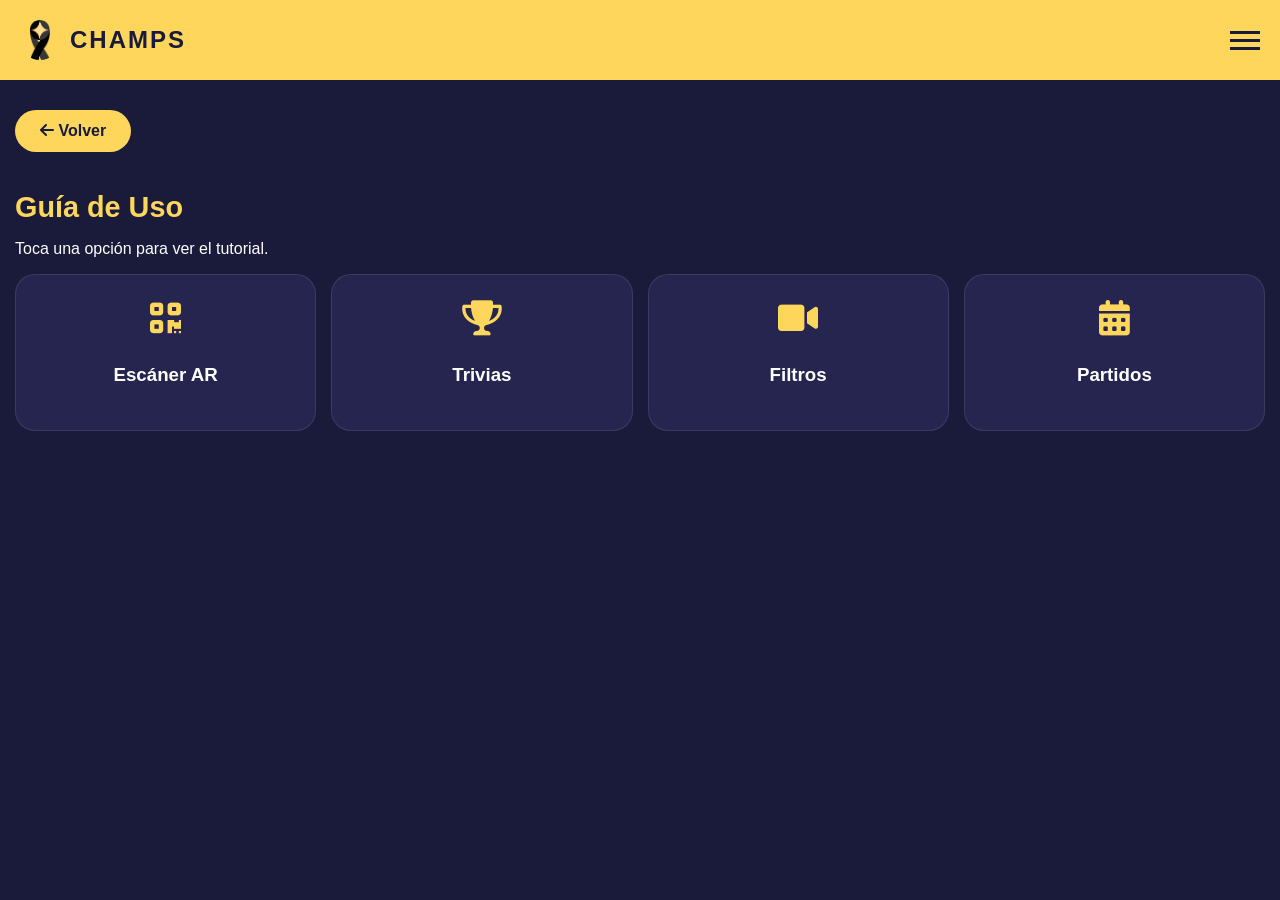
==== ayuda.html @ 4773a3d7 "primer comit:: subiendo proyecto" ====
<!DOCTYPE html>
<html lang="es">
<head>
    <meta charset="UTF-8">
    <meta name="viewport" content="width=device-width, initial-scale=1.0, maximum-scale=1.0, user-scalable=no">
    <title>CHAMPS - Centro de Ayuda</title>
    <link rel="stylesheet" href="menu.css">
    <link rel="stylesheet" href="ayuda.css">
    <link rel="stylesheet" href="https://cdnjs.cloudflare.com/ajax/libs/font-awesome/6.0.0/css/all.min.css">
</head>
<body>

<header class="navbar">
    <div class="logo-section">
        <div class="logo-icon">
            <img src="img/CHAMPS.png" alt="Logo Champs" class="brand-logo-img">
        </div>
        <h1 class="brand-name">CHAMPS</h1>
    </div>
    <div class="menu-icon" id="menuToggle">
        <span></span>
        <span></span>
        <span></span>
    </div>
</header>

    <nav class="mobile-menu" id="mobileMenu">
        <ul>
            <li><a href="PaginaPrincipall.html">Inicio</a></li>
            <li><a href="lector.html">Escáner AR</a></li>
            <li><a href="filtros.html">Filtros Video</a></li>
            <li><a href="trivias_menu.html">Trivias</a></li>
        </ul>
    </nav>

<main class="ayuda-container">
    <button class="btn-volver-ayuda" onclick="window.history.back()">
        <i class="fas fa-arrow-left"></i> Volver
    </button>
    
    <div class="intro-ayuda">
        <h2>Guía de Uso</h2>
        <p>Toca una opción para ver el tutorial.</p>
    </div>

    <div class="guia-grid">
        <div class="guia-card" onclick="openModal('video-escanner')">
            <i class="fas fa-qrcode icon-category"></i>
            <h3>Escáner AR</h3>
        </div>
        <div class="guia-card" onclick="openModal('video-trivias')">
            <i class="fas fa-trophy icon-category"></i>
            <h3>Trivias</h3>
        </div>
        <div class="guia-card" onclick="openModal('video-filtros')">
            <i class="fas fa-video icon-category"></i>
            <h3>Filtros</h3>
        </div>
        <div class="guia-card" onclick="openModal('video-partidos')">
            <i class="fas fa-calendar-alt icon-category"></i>
            <h3>Partidos</h3>
        </div>
    </div>
</main>

<div id="videoModal" class="modal">
    <div class="modal-content">
        <div class="modal-header">
            <h3 id="modalTitle">TUTORIAL</h3>
            <span class="close-modal" onclick="closeModal()">&times;</span>
        </div>
        
        <div class="modal-body-scroll">
            <div class="video-container">
                <video id="tutorialVideo" controls playsinline></video>
            </div>
            
            <div class="instructions-section">
                <h4>Pasos a seguir:</h4>
                <div id="instruccionesEscritas">
                    </div>
            </div>
        </div>
    </div>
</div>

<script src="ayuda.js"></script>
<script>
    const menuToggle = document.getElementById('menuToggle');
    const mobileMenu = document.getElementById('mobileMenu');
    menuToggle.onclick = () => mobileMenu.classList.toggle('active');
</script>

</body>
</html>
---- menu.css ----
:root {
    --yellow: #FFD65C;
    --dark-blue: #1A1A3A;
}


.navbar {
    background-color: var(--yellow);
    display: flex;
    justify-content: space-between;
    align-items: center;
    padding: 10px 20px;
    color: var(--dark-blue);
    position: sticky;
    top: 0;
    z-index: 1000;
}

.logo-section {
    display: flex;
    align-items: center;
    gap: 10px;
}

.brand-name {
    font-size: 1.5rem;
    font-weight: bold;
    letter-spacing: 2px;
}

.menu-icon {
    cursor: pointer;
    transition: transform 0.3s;
}

.menu-icon span {
    display: block;
    width: 30px;
    height: 3px;
    background-color: var(--dark-blue);
    margin: 5px 0;
    transition: 0.3s;
}

.mobile-menu {
    position: fixed;
    top: 60px;
    left: 0;
    width: 100%;
    background-color: var(--yellow);
    max-height: 0;
    overflow: hidden;
    transition: max-height 0.4s ease-in-out;
    z-index: 999;
}

.mobile-menu.active {
    max-height: 350px;
    border-bottom: 2px solid var(--dark-blue);
}

.mobile-menu ul {
    list-style: none;
    padding: 0;
    margin: 0;
}

.mobile-menu a {
    display: block;
    padding: 15px 25px;
    color: var(--dark-blue);
    text-decoration: none;
    font-weight: bold;
    text-align: center;
    border-top: 1px solid rgba(26, 26, 58, 0.1);
}

.mobile-menu a:hover {
    background-color: rgba(26, 26, 58, 0.1);
}

.logo-icon {
    width: 40px;          
    height: 40px;
    display: flex;
    align-items: center;
    justify-content: center;
    overflow: hidden;    
    border-radius: 50%;   
}

.brand-logo-img {
    width: 100%;
    height: 100%;
    object-fit: contain; 
}

.btn-volver {
    display: block;    
    width: fit-content;
    margin: 20px 0 10px 20px; 
    text-decoration: none;
    background-color: #FFD65C;
    color: #1A1A3A;
    padding: 8px 15px;
    border-radius: 5px;
    font-weight: bold;
    font-size: 14px;
    transition: 0.3s;
}

.btn-volver:hover {
    background-color: white;
}
---- ayuda.css ----
:root {
    --yellow: #FFD65C;
    --dark-blue: #1A1A3A;
    --light-blue: #252550;
    --white: #FFFFFF;
}

body {
    margin: 0;
    font-family: 'Segoe UI', sans-serif;
    background: var(--dark-blue);
    color: var(--white);
    overflow-x: hidden;
}

.ayuda-container {
    padding: 15px;
}

.btn-volver-ayuda {
    background: var(--yellow);
    border: none;
    padding: 12px 25px;
    border-radius: 25px;
    font-weight: bold;
    font-size: 1rem;
    margin: 15px 0;
    color: var(--dark-blue);
}

.intro-ayuda h2 { color: var(--yellow); font-size: 1.8rem; margin-bottom: 5px; }

.guia-grid {
    display: grid;
    grid-template-columns: 1fr 1fr;
    gap: 15px;
}

.guia-card {
    background: var(--light-blue);
    padding: 25px 10px;
    border-radius: 20px;
    text-align: center;
    border: 1px solid rgba(255,255,255,0.1);
}

.icon-category { font-size: 2.2rem; color: var(--yellow); margin-bottom: 10px; display: block; }

/* --- ESTILOS DEL MODAL --- */
.modal {
    display: none;
    position: fixed;
    top: 0; left: 0;
    width: 100%; height: 100%;
    background: rgba(0,0,0,0.9);
    z-index: 2000;
}

.modal-content {
    background: var(--dark-blue);
    width: 100%;
    height: 100%;
    display: flex;
    flex-direction: column;
    overflow: hidden;
}

/* HEADER AMARILLO */
.modal-header {
    background-color: var(--yellow);
    padding: 15px 20px;
    display: flex;
    align-items: center;
    justify-content: center;
    position: relative;
    box-shadow: 0 4px 10px rgba(0,0,0,0.3);
    z-index: 2100;
}

/* TÍTULO AZUL Y GRANDE */
#modalTitle {
    font-size: 1.8rem;
    font-weight: 800;
    color: var(--dark-blue); /* Letras azules */
    text-transform: uppercase;
    margin: 0;
    text-align: center;
    line-height: 1.2;
    letter-spacing: 1px;
    padding-right: 30px; /* Espacio para la X */
}

/* "X" AZUL */
.close-modal {
    position: absolute;
    right: 20px;
    top: 50%;
    transform: translateY(-50%);
    font-size: 40px;
    font-weight: bold;
    color: var(--dark-blue); /* X azul */
    cursor: pointer;
    line-height: 1;
}

.modal-body-scroll {
    flex: 1;
    overflow-y: auto;
    padding: 20px;
}

.video-container video {
    width: 100%;
    border-radius: 15px;
    margin-bottom: 25px;
    box-shadow: 0 5px 15px rgba(0,0,0,0.5);
}

/* PASOS CON IMÁGENES GRANDES */
.paso-item {
    background: var(--light-blue);
    border-radius: 15px;
    overflow: hidden;
    margin-bottom: 30px;
    border: 1px solid rgba(255, 255, 255, 0.1);
}

.paso-item img {
    width: 100%;
    height: auto;
    display: block;
    border-bottom: 4px solid var(--yellow);
}

.paso-item p {
    padding: 20px;
    margin: 0;
    font-size: 1.1rem;
    line-height: 1.5;
    color: #fff;
}

.instructions-section h4 {
    color: var(--yellow);
    font-size: 1.3rem;
    margin-bottom: 15px;
    border-left: 4px solid var(--yellow);
    padding-left: 10px;
}

@media (min-width: 768px) {
    .guia-grid { grid-template-columns: repeat(4, 1fr); }
    .modal-content { width: 500px; height: 90%; border-radius: 20px; margin: auto; margin-top: 2%; }
    .modal-header { border-radius: 20px 20px 0 0; }
}
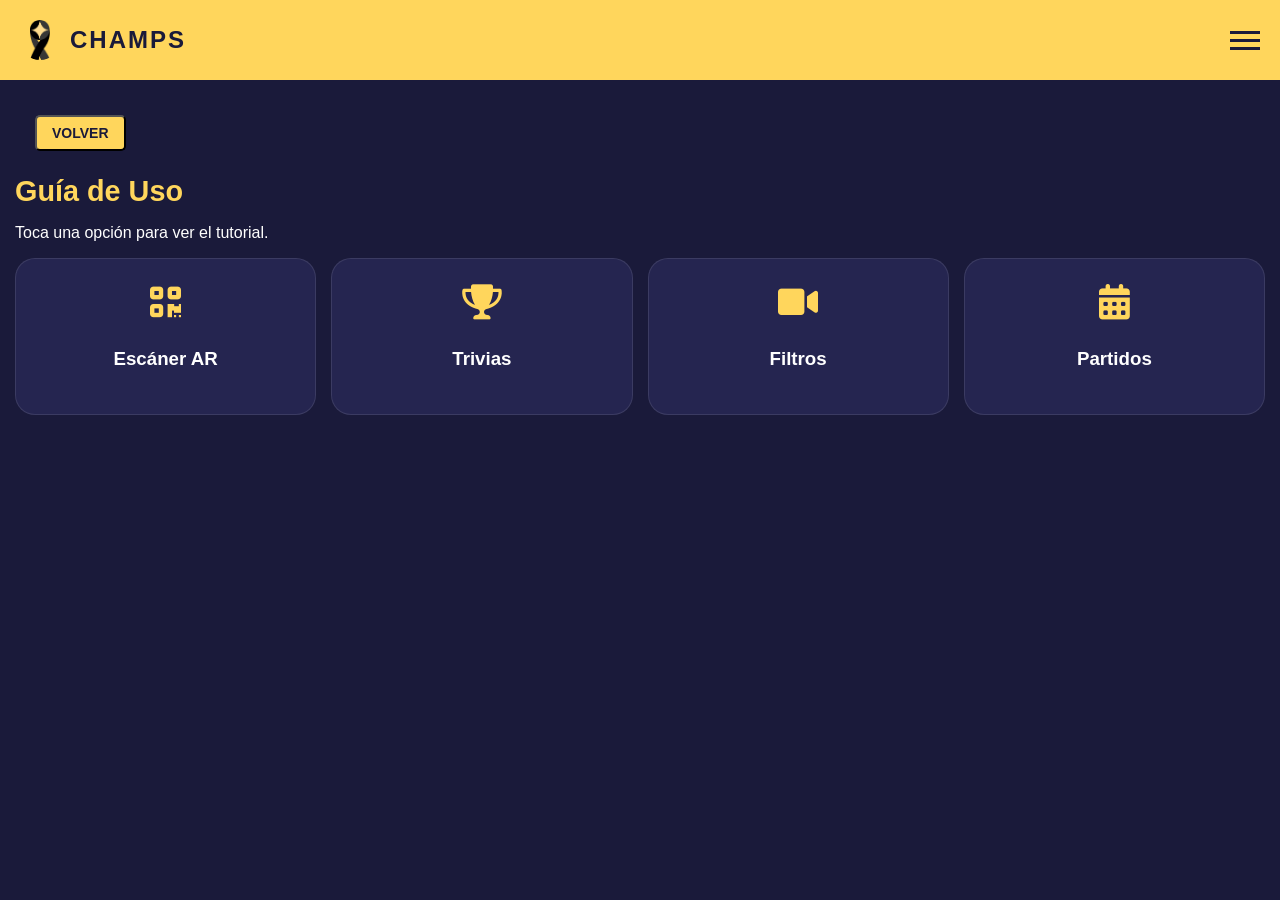
==== commit 7d21520a: "MODIFICACIONES DE TRIVIAS" ====
--- a/ayuda.html
+++ b/ayuda.html
@@ -26,7 +26,7 @@
 
     <nav class="mobile-menu" id="mobileMenu">
         <ul>
-            <li><a href="PaginaPrincipall.html">Inicio</a></li>
+            <li><a href="index.html">Inicio</a></li>
             <li><a href="lector.html">Escáner AR</a></li>
             <li><a href="filtros.html">Filtros Video</a></li>
             <li><a href="trivias_menu.html">Trivias</a></li>
@@ -34,9 +34,8 @@
     </nav>
 
 <main class="ayuda-container">
-    <button class="btn-volver-ayuda" onclick="window.history.back()">
-        <i class="fas fa-arrow-left"></i> Volver
-    </button>
+
+    <button onclick="window.history.back()" class="btn-volver">VOLVER</button>
     
     <div class="intro-ayuda">
         <h2>Guía de Uso</h2>
